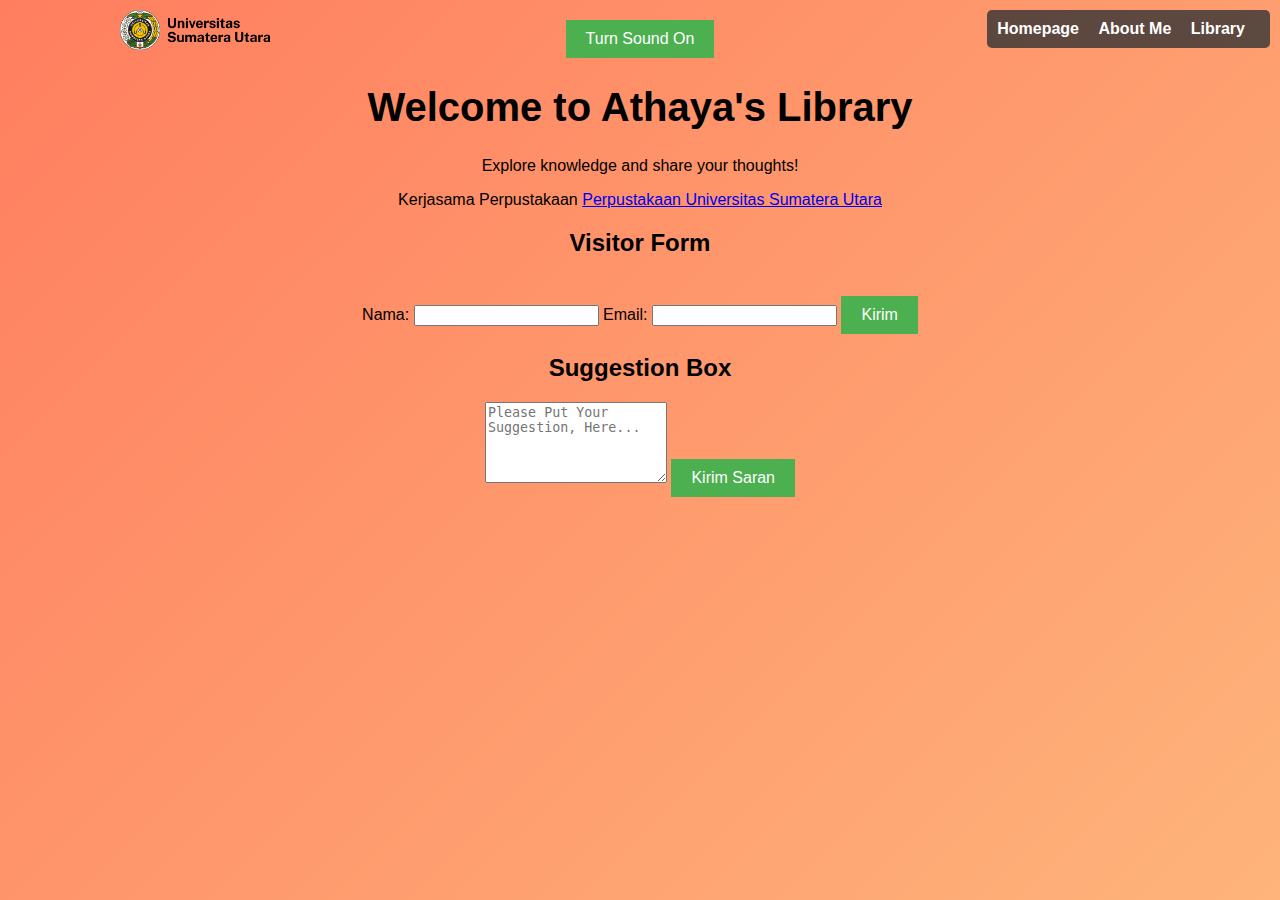
==== index.html @ 246d7be7 "menambahkan semua pembaruan" ====
<!DOCTYPE html>
<html lang="en">
<head>
    <title>Welcome To Athaya's Library</title>
    <meta charset="UTF-8">
    <meta name="viewport" content="width=device-width, initial-scale=1.0">
    <link rel="stylesheet" href="style.css">
</head>
<body>

    <!-- Menyisipkan Logo USU -->
    <div class="logo-container">
        <img src="images/usu.png" alt="Logo USU" class="logo">
    </div>

    <!-- Navbar -->
    <nav>
        <ul class="navbar">
            <li class="dropdown"><a href="#" class="nav-button">Homepage</a></li>
            <li class="dropdown"><a href="about.html" class="nav-button">About Me</a></li>
            <li class="dropdown"><a href="library.html" class="nav-button">Library</a></li>
        </ul>
    </nav>

    <!-- Tombol On/Off Suara -->
    <button id="toggle-sound">Turn Sound On</button>

    <!-- Header -->
    <header>
        <h1>Welcome to Athaya's Library</h1>
        <p>Explore knowledge and share your thoughts!</p>
    </header>

    <!-- Kerjasama -->
    <p>Kerjasama Perpustakaan <a href="https://library.usu.ac.id" target="_blank">Perpustakaan Universitas Sumatera Utara</a></p>

    <!-- Visitor Form -->
    <section id="visitor-form">
        <h2>Visitor Form</h2>
        <form action="tayataya0312@gmail.com" method="post" enctype="text/plain">
            <label for="name">Nama:</label>
            <input type="text" id="name" name="name" required>
            <label for="email">Email:</label>
            <input type="email" id="email" name="email" required>
            <button type="submit">Kirim</button>
        </form>
    </section>

    <!-- Suggestion Box -->
    <section id="suggestion-box">
        <h2>Suggestion Box</h2>
        <form action="tayataya0312@gmail.com" method="post" enctype="text/plain">
            <textarea name="suggestion" rows="5" placeholder="Please Put Your Suggestion, Here..." required></textarea>
            <button type="submit">Kirim Saran</button>
        </form>
    </section>

    <!-- JavaScript -->
    <script src="./script.js"></script>

</body>
</html>
---- style.css ----
/* Global Styles */
body {
    margin: 0;
    padding: 0;
    font-family: Arial, sans-serif;
    text-align: center; /* Center all text content */
    background: linear-gradient(135deg, #ff7e5f, #feb47b); /* Gradient background */
    min-height: 100vh; /* Ensures the body takes at least the full height of the viewport */
}

/* GIF Container */
.gif-container {
    position: absolute; /* Memposisikan elemen secara absolut */
    top: 10px; /* Jarak dari atas */
    left: 10px; /* Jarak dari kiri */
}

.gif-container img {
    width: 100px; /* Atur lebar animasi agar tidak terlalu besar */
    height: auto; /* Menjaga rasio aspek gambar agar tidak terdistorsi */
}

/* Logo Container */
.logo-container {
    position: absolute; /* Memposisikan elemen secara absolut */
    top: 10px; /* Jarak dari atas */
    left: 120px; /* Jarak dari kiri untuk menghindari tumpang tindih dengan GIF */
}

.logo {
    width: 150px; /* Atur lebar logo sesuai kebutuhan */
}

/* Navigation Bar */
nav {
    position: absolute; /* Position element absolutely */
    top: 10px; /* Distance from the top */
    right: 10px; /* Distance from the right edge */
    background-color: rgba(51, 51, 51, 0.8); /* Semi-transparent background for better visibility */
    padding: 10px; /* Add some padding around the nav */
    border-radius: 5px; /* Optional: Rounded corners */
}

nav ul {
    list-style-type: none;
    margin: 0;
    padding: 0;
}

nav ul li {
    display: inline;
    margin-right: 15px;
}

nav ul li a {
    text-decoration: none;
    color: white; /* Keep original text color */
    font-weight: bold;
}

/* Tombol On/Off Suara */
button {
    background-color: #4CAF50; /* Warna latar belakang hijau */
    color: white; /* Warna teks putih */
    border: none; /* Tanpa border */
    padding: 10px 20px; /* Padding atas/bawah dan kiri/kanan */
    text-align: center; /* Teks di tengah */
    text-decoration: none; /* Tanpa garis bawah */
    display: inline-block; /* Menampilkan tombol sebagai blok inline */
    font-size: 16px; /* Ukuran font */
    margin-top: 20px; /* Jarak dari elemen lainnya */
}

/* Efek hover pada tombol On/Off Suara */
button:hover {
    background-color: #45a049; /* Warna latar belakang saat hover */
}

/* Header */
header {
    margin-top: 20px;
}

header h1 {
    font-size: 2.5em;
}

/* Centering Content */
section#about-details {
    display: flex;
    justify-content: center; /* Center horizontally */
    align-items: center; /* Center vertically */
    margin-top: 20px; /* Add spacing above */
}

table {
    border-collapse: collapse; /* Merge table borders */
    width: 50%; /* Set table width */
}

th, td {
    border: 1px solid #ddd; /* Add cell borders */
    padding: 10px; /* Add padding for better spacing */
    text-align: left; /* Align text to the left */
}

th {
    background-color: #f2f2f2; /* Keep original header background color */
}
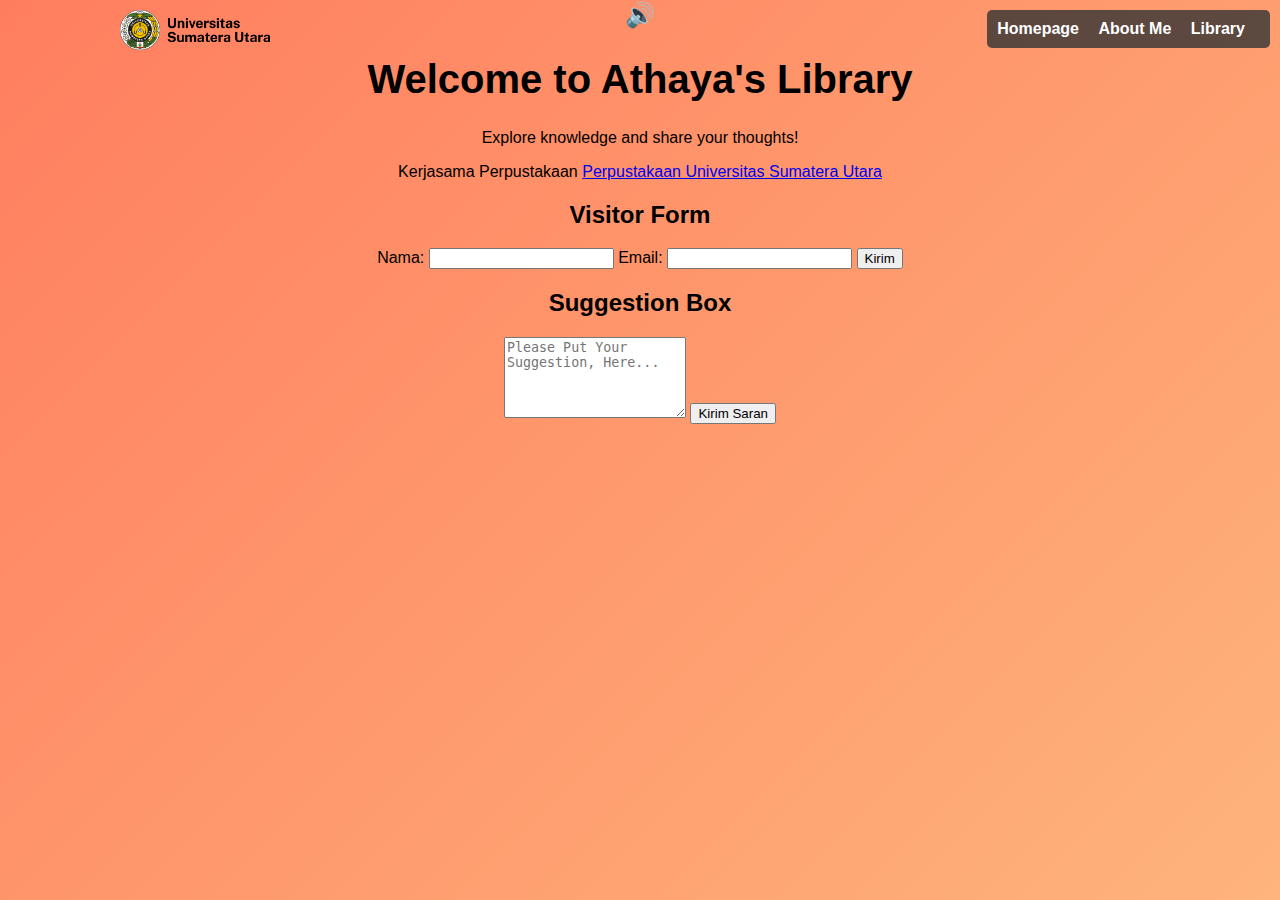
==== commit 28d471d1: "menambahkan semua pembaruan" ====
--- a/index.html
+++ b/index.html
@@ -23,7 +23,9 @@
     </nav>
 
     <!-- Tombol On/Off Suara -->
-    <button id="toggle-sound">Turn Sound On</button>
+    <button id="toggle-sound" style="font-size: 24px; background: none; border: none; cursor: pointer;">
+        🔊
+    </button>
 
     <!-- Header -->
     <header>
--- a/style.css
+++ b/style.css
@@ -58,25 +58,20 @@
     font-weight: bold;
 }
 
-/* Tombol On/Off Suara */
-button {
-    background-color: #4CAF50; /* Warna latar belakang hijau */
-    color: white; /* Warna teks putih */
+/* Tombol On/Off Suara (Ikon 🔊/🔇) */
+#toggle-sound {
+    font-size: 24px; /* Ukuran ikon suara */
+    background-color: transparent; /* Tanpa latar belakang */
     border: none; /* Tanpa border */
-    padding: 10px 20px; /* Padding atas/bawah dan kiri/kanan */
-    text-align: center; /* Teks di tengah */
-    text-decoration: none; /* Tanpa garis bawah */
-    display: inline-block; /* Menampilkan tombol sebagai blok inline */
-    font-size: 16px; /* Ukuran font */
-    margin-top: 20px; /* Jarak dari elemen lainnya */
+    cursor: pointer; /* Menampilkan kursor pointer saat hover */
 }
 
-/* Efek hover pada tombol On/Off Suara */
-button:hover {
-    background-color: #45a049; /* Warna latar belakang saat hover */
+/* Efek hover pada tombol suara (ikon) */
+#toggle-sound:hover {
+    color: #4CAF50; /* Ubah warna ikon saat hover menjadi hijau */
 }
 
-/* Header */
+/* Header Styles */
 header {
     margin-top: 20px;
 }
@@ -85,25 +80,25 @@
     font-size: 2.5em;
 }
 
-/* Centering Content */
+/* Centering Content for About Details Section */
 section#about-details {
     display: flex;
     justify-content: center; /* Center horizontally */
     align-items: center; /* Center vertically */
-    margin-top: 20px; /* Add spacing above */
+    margin-top: 20px; /* Add spacing above section content */
 }
 
 table {
-    border-collapse: collapse; /* Merge table borders */
-    width: 50%; /* Set table width */
+    border-collapse: collapse; /* Merge table borders for cleaner look */
+    width: 50%; /* Set table width to half of the container width */
 }
 
 th, td {
-    border: 1px solid #ddd; /* Add cell borders */
-    padding: 10px; /* Add padding for better spacing */
-    text-align: left; /* Align text to the left */
+    border: 1px solid #ddd; /* Add cell borders for clarity */
+    padding: 10px; /* Add padding for better spacing between content and borders */
+    text-align: left; /* Align text to the left for readability in tables */
 }
 
 th {
-    background-color: #f2f2f2; /* Keep original header background color */
+    background-color: #f2f2f2; /* Light gray background for table headers to differentiate them from rows */
 }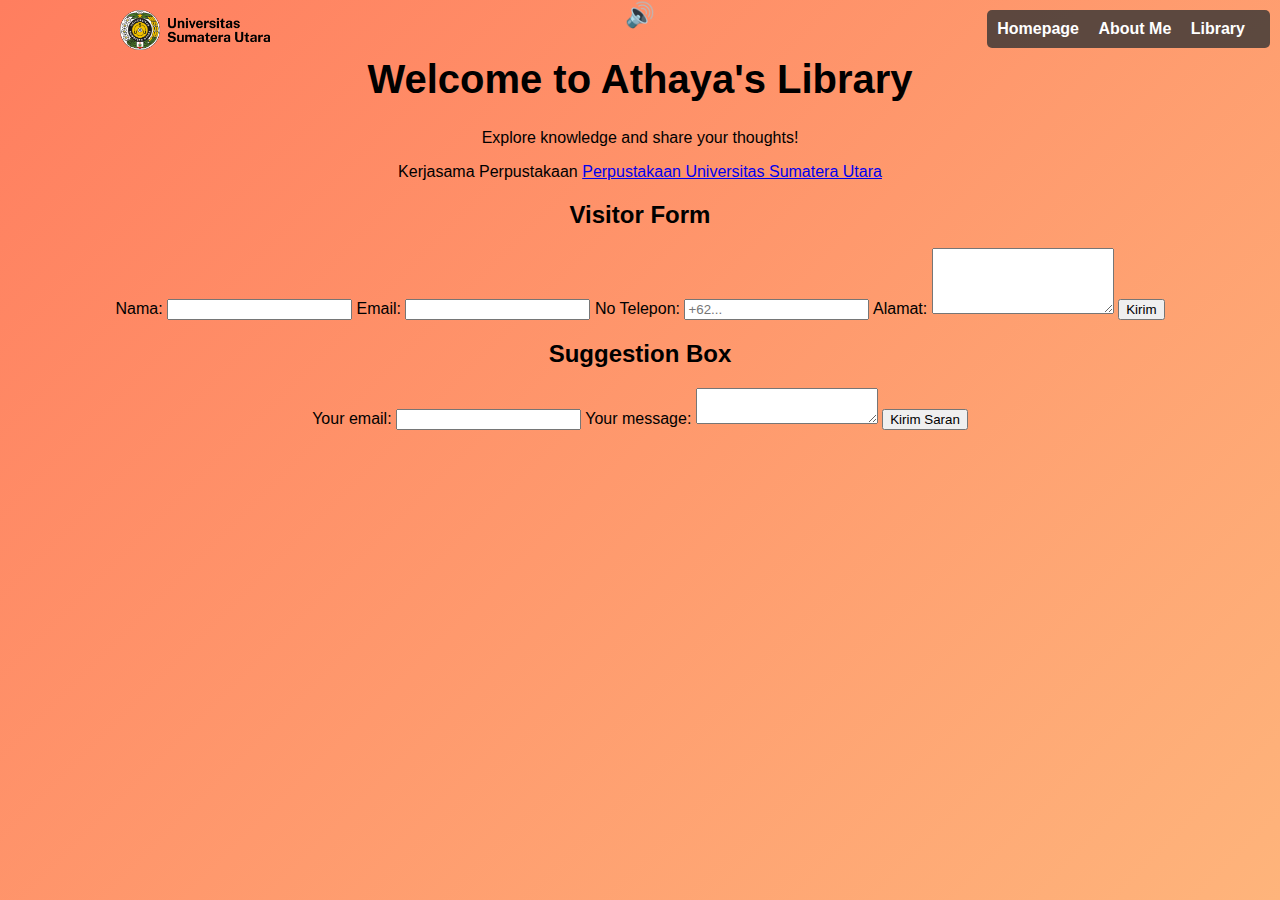
==== commit 667922ab: "menambahkan semua pembaruan" ====
--- a/index.html
+++ b/index.html
@@ -34,16 +34,25 @@
     </header>
 
     <!-- Kerjasama -->
-    <p>Kerjasama Perpustakaan <a href="https://library.usu.ac.id" target="_blank">Perpustakaan Universitas Sumatera Utara</a></p>
+    <p>Kerjasama Perpustakaan 
+      <a href="https://library.usu.ac.id" target="_blank">Perpustakaan Universitas Sumatera Utara</a></p>
 
     <!-- Visitor Form -->
     <section id="visitor-form">
         <h2>Visitor Form</h2>
-        <form action="tayataya0312@gmail.com" method="post" enctype="text/plain">
+        <form action="https://formspree.io/f/mjkykndy" method="POST">
             <label for="name">Nama:</label>
             <input type="text" id="name" name="name" required>
+
             <label for="email">Email:</label>
             <input type="email" id="email" name="email" required>
+
+            <label for="number">No Telepon:</label>
+            <input type="tel" id="number" name="number" placeholder="+62..." required>
+
+            <label for="address">Alamat:</label>
+            <textarea id="address" name="address" rows="4"></textarea>
+
             <button type="submit">Kirim</button>
         </form>
     </section>
@@ -51,8 +60,14 @@
     <!-- Suggestion Box -->
     <section id="suggestion-box">
         <h2>Suggestion Box</h2>
-        <form action="tayataya0312@gmail.com" method="post" enctype="text/plain">
-            <textarea name="suggestion" rows="5" placeholder="Please Put Your Suggestion, Here..." required></textarea>
+        <form action="https://formspree.io/f/xgvavgqq" method="POST">
+            <label for="">Your email:</label>
+            <input type="email" name="email">
+
+            <label for="">Your message:</label>
+            <textarea name="message"></textarea>
+
+            <!-- your other form fields go here -->
             <button type="submit">Kirim Saran</button>
         </form>
     </section>
--- a/style.css
+++ b/style.css
@@ -6,99 +6,392 @@
     text-align: center; /* Center all text content */
     background: linear-gradient(135deg, #ff7e5f, #feb47b); /* Gradient background */
     min-height: 100vh; /* Ensures the body takes at least the full height of the viewport */
-}
-
-/* GIF Container */
-.gif-container {
+ }
+ 
+ /* GIF Container */
+ .gif-container {
     position: absolute; /* Memposisikan elemen secara absolut */
     top: 10px; /* Jarak dari atas */
     left: 10px; /* Jarak dari kiri */
-}
-
-.gif-container img {
+ }
+ 
+ .gif-container img {
     width: 100px; /* Atur lebar animasi agar tidak terlalu besar */
     height: auto; /* Menjaga rasio aspek gambar agar tidak terdistorsi */
-}
-
-/* Logo Container */
-.logo-container {
+ }
+ 
+ /* Logo Container */
+ .logo-container {
     position: absolute; /* Memposisikan elemen secara absolut */
     top: 10px; /* Jarak dari atas */
     left: 120px; /* Jarak dari kiri untuk menghindari tumpang tindih dengan GIF */
-}
-
-.logo {
+ }
+ 
+ .logo {
     width: 150px; /* Atur lebar logo sesuai kebutuhan */
-}
-
-/* Navigation Bar */
-nav {
+ }
+ 
+ /* Navigation Bar */
+ nav {
     position: absolute; /* Position element absolutely */
     top: 10px; /* Distance from the top */
     right: 10px; /* Distance from the right edge */
     background-color: rgba(51, 51, 51, 0.8); /* Semi-transparent background for better visibility */
     padding: 10px; /* Add some padding around the nav */
     border-radius: 5px; /* Optional: Rounded corners */
-}
-
-nav ul {
+ }
+ 
+ nav ul {
     list-style-type: none;
     margin: 0;
     padding: 0;
-}
-
-nav ul li {
+ }
+ 
+ nav ul li {
     display: inline;
     margin-right: 15px;
-}
-
-nav ul li a {
+ }
+ 
+ nav ul li a {
     text-decoration: none;
     color: white; /* Keep original text color */
     font-weight: bold;
-}
-
-/* Tombol On/Off Suara (Ikon 🔊/🔇) */
-#toggle-sound {
+ }
+ 
+ /* Tombol On/Off Suara (Ikon 🔊/🔇) */
+ #toggle-sound {
     font-size: 24px; /* Ukuran ikon suara */
     background-color: transparent; /* Tanpa latar belakang */
     border: none; /* Tanpa border */
     cursor: pointer; /* Menampilkan kursor pointer saat hover */
-}
-
-/* Efek hover pada tombol suara (ikon) */
-#toggle-sound:hover {
+ }
+ 
+ /* Efek hover pada tombol suara (ikon) */
+ #toggle-sound:hover {
     color: #4CAF50; /* Ubah warna ikon saat hover menjadi hijau */
-}
-
-/* Header Styles */
-header {
+ }
+ 
+ /* Header Styles */
+ header {
     margin-top: 20px;
-}
-
-header h1 {
+ }
+ 
+ header h1 {
     font-size: 2.5em;
-}
-
-/* Centering Content for About Details Section */
-section#about-details {
+ }
+ 
+ /* Centering Content for About Details Section */
+ section#about-details {
     display: flex;
     justify-content: center; /* Center horizontally */
     align-items: center; /* Center vertically */
     margin-top: 20px; /* Add spacing above section content */
-}
-
-table {
+ }
+ 
+ table {
     border-collapse: collapse; /* Merge table borders for cleaner look */
     width: 50%; /* Set table width to half of the container width */
-}
-
-th, td {
+ }
+ 
+ th, td {
     border: 1px solid #ddd; /* Add cell borders for clarity */
     padding: 10px; /* Add padding for better spacing between content and borders */
-    text-align: left; /* Align text to the left for readability in tables */
-}
-
-th {
+ }
+ 
+ th {
     background-color: #f2f2f2; /* Light gray background for table headers to differentiate them from rows */
-}+ }
+ 
+ /* Gaya untuk item buku di library */
+ .book-item {
+    text-align: center;
+    margin: 20px auto;
+    max-width: 300px;
+    border: 1px solid #ddd;
+    border-radius: 10px;
+    padding: 15px;
+    background-color: #fff;
+ }
+ 
+ /* Gaya untuk gambar sampul buku */
+ .book-cover {
+    width: 100%;
+    height: auto;
+ }
+ 
+ /* Gaya untuk judul buku di library item */
+ .book-item h2 {
+    font-size: 20px;
+ }
+ 
+ /* Gaya untuk tombol baca di library item */
+ .read-button {
+  display:inline-block;
+  margin-top:.5em;
+  padding:.5em .75em;
+  background-color:#4CAF50;
+  color:white;}/* Global Styles */
+  body {
+     margin: 0;
+     padding: 0;
+     font-family: Arial, sans-serif;
+     text-align: center; /* Center all text content */
+     background: linear-gradient(135deg, #ff7e5f, #feb47b); /* Gradient background */
+     min-height: 100vh; /* Ensures the body takes at least the full height of the viewport */
+  }
+  
+  /* GIF Container */
+  .gif-container {
+     position: absolute; /* Memposisikan elemen secara absolut */
+     top: 10px; /* Jarak dari atas */
+     left: 10px; /* Jarak dari kiri */
+  }
+  
+  .gif-container img {
+     width: 100px; /* Atur lebar animasi agar tidak terlalu besar */
+     height: auto; /* Menjaga rasio aspek gambar agar tidak terdistorsi */
+  }
+  
+  /* Logo Container */
+  .logo-container {
+     position: absolute; /* Memposisikan elemen secara absolut */
+     top: 10px; /* Jarak dari atas */
+     left: 120px; /* Jarak dari kiri untuk menghindari tumpang tindih dengan GIF */
+  }
+  
+  .logo {
+     width: 150px; /* Atur lebar logo sesuai kebutuhan */
+  }
+  
+  /* Navigation Bar */
+  nav {
+     position: absolute; /* Position element absolutely */
+     top: 10px; /* Distance from the top */
+     right: 10px; /* Distance from the right edge */
+     background-color: rgba(51, 51, 51, 0.8); /* Semi-transparent background for better visibility */
+     padding: 10px; /* Add some padding around the nav */
+     border-radius: 5px; /* Optional: Rounded corners */
+  }
+  
+  nav ul {
+     list-style-type: none;
+     margin: 0;
+     padding: 0;
+  }
+  
+  nav ul li {
+     display: inline;
+     margin-right: 15px;
+  }
+  
+  nav ul li a {
+     text-decoration: none;
+     color: white; /* Keep original text color */
+     font-weight: bold;
+  }
+  
+  /* Tombol On/Off Suara (Ikon 🔊/🔇) */
+  #toggle-sound {
+     font-size: 24px; /* Ukuran ikon suara */
+     background-color: transparent; /* Tanpa latar belakang */
+     border: none; /* Tanpa border */
+     cursor: pointer; /* Menampilkan kursor pointer saat hover */
+  }
+  
+  /* Efek hover pada tombol suara (ikon) */
+  #toggle-sound:hover {
+     color: #4CAF50; /* Ubah warna ikon saat hover menjadi hijau */
+  }
+  
+  /* Header Styles */
+  header {
+     margin-top: 20px;
+  }
+  
+  header h1 {
+     font-size: 2.5em;
+  }
+  
+  /* Centering Content for About Details Section */
+  section#about-details {
+     display: flex;
+     justify-content: center; /* Center horizontally */
+     align-items: center; /* Center vertically */
+     margin-top: 20px; /* Add spacing above section content */
+  }
+  
+  table {
+     border-collapse: collapse; /* Merge table borders for cleaner look */
+     width: 50%; /* Set table width to half of the container width */
+  }
+  
+  th, td {
+     border: 1px solid #ddd; /* Add cell borders for clarity */
+     padding: 10px; /* Add padding for better spacing between content and borders */
+  }
+  
+  th {
+     background-color: #f2f2f2; /* Light gray background for table headers to differentiate them from rows */
+  }
+  
+  /* Gaya untuk item buku di library */
+  .book-item {
+     text-align: center;
+     margin: 20px auto;
+     max-width: 300px;
+     border: 1px solid #ddd;
+     border-radius: 10px;
+     padding: 15px;
+     background-color: #fff;
+  }
+  
+  /* Gaya untuk gambar sampul buku */
+  .book-cover {
+     width: 100%;
+     height: auto;
+  }
+  
+  /* Gaya untuk judul buku di library item */
+  .book-item h2 {
+     font-size: 20px;
+  }
+  
+  /* Gaya untuk tombol baca di library item */
+  .read-button {
+   display:inline-block;
+   margin-top:.5em;
+   padding:.5em .75em;
+   background-color:#4CAF50;
+   color:white;}/* Global Styles */
+   body {
+      margin: 0;
+      padding: 0;
+      font-family: Arial, sans-serif;
+      text-align: center; /* Center all text content */
+      background: linear-gradient(135deg, #ff7e5f, #feb47b); /* Gradient background */
+      min-height: 100vh; /* Ensures the body takes at least the full height of the viewport */
+   }
+   
+   /* GIF Container */
+   .gif-container {
+      position: absolute; /* Memposisikan elemen secara absolut */
+      top: 10px; /* Jarak dari atas */
+      left: 10px; /* Jarak dari kiri */
+   }
+   
+   .gif-container img {
+      width: 100px; /* Atur lebar animasi agar tidak terlalu besar */
+      height: auto; /* Menjaga rasio aspek gambar agar tidak terdistorsi */
+   }
+   
+   /* Logo Container */
+   .logo-container {
+      position: absolute; /* Memposisikan elemen secara absolut */
+      top: 10px; /* Jarak dari atas */
+      left: 120px; /* Jarak dari kiri untuk menghindari tumpang tindih dengan GIF */
+   }
+   
+   .logo {
+      width: 150px; /* Atur lebar logo sesuai kebutuhan */
+   }
+   
+   /* Navigation Bar */
+   nav {
+      position: absolute; /* Position element absolutely */
+      top: 10px; /* Distance from the top */
+      right: 10px; /* Distance from the right edge */
+      background-color: rgba(51, 51, 51, 0.8); /* Semi-transparent background for better visibility */
+      padding: 10px; /* Add some padding around the nav */
+      border-radius: 5px; /* Optional: Rounded corners */
+   }
+   
+   nav ul {
+      list-style-type: none;
+      margin: 0;
+      padding: 0;
+   }
+   
+   nav ul li {
+      display: inline;
+      margin-right: 15px;
+   }
+   
+   nav ul li a {
+      text-decoration: none;
+      color: white; /* Keep original text color */
+      font-weight: bold;
+   }
+   
+   /* Tombol On/Off Suara (Ikon 🔊/🔇) */
+   #toggle-sound {
+      font-size: 24px; /* Ukuran ikon suara */
+      background-color: transparent; /* Tanpa latar belakang */
+      border: none; /* Tanpa border */
+      cursor: pointer; /* Menampilkan kursor pointer saat hover */
+   }
+   
+   /* Efek hover pada tombol suara (ikon) */
+   #toggle-sound:hover {
+      color: #4CAF50; /* Ubah warna ikon saat hover menjadi hijau */
+   }
+   
+   /* Header Styles */
+   header {
+      margin-top: 20px;
+   }
+   
+   header h1 {
+      font-size: 2.5em;
+   }
+   
+   /* Centering Content for About Details Section */
+   section#about-details {
+      display: flex;
+      justify-content: center; /* Center horizontally */
+      align-items: center; /* Center vertically */
+      margin-top: 20px; /* Add spacing above section content */
+   }
+   
+   table {
+      border-collapse: collapse; /* Merge table borders for cleaner look */
+      width: 50%; /* Set table width to half of the container width */
+   }
+   
+   th, td {
+      border: 1px solid #ddd; /* Add cell borders for clarity */
+      padding: 10px; /* Add padding for better spacing between content and borders */
+   }
+   
+   th {
+      background-color: #f2f2f2; /* Light gray background for table headers to differentiate them from rows */
+   }
+   
+   /* Gaya untuk item buku di library */
+   .book-item {
+      text-align: center;
+      margin: 20px auto;
+      max-width: 300px;
+      border: 1px solid #ddd;
+      border-radius: 10px;
+      padding: 15px;
+      background-color: #fff;
+   }
+   
+   /* Gaya untuk gambar sampul buku */
+   .book-cover {
+      width: 100%;
+      height: auto;
+   }
+   
+   /* Gaya untuk judul buku di library item */
+   .book-item h2 {
+      font-size: 20px;
+   }
+   
+   /* Gaya untuk tombol baca di library item */
+   .read-button {
+    display:inline-block;
+    margin-top:.5em;
+    padding:.5em .75em;
+    background-color:#4CAF50;
+    color:white;}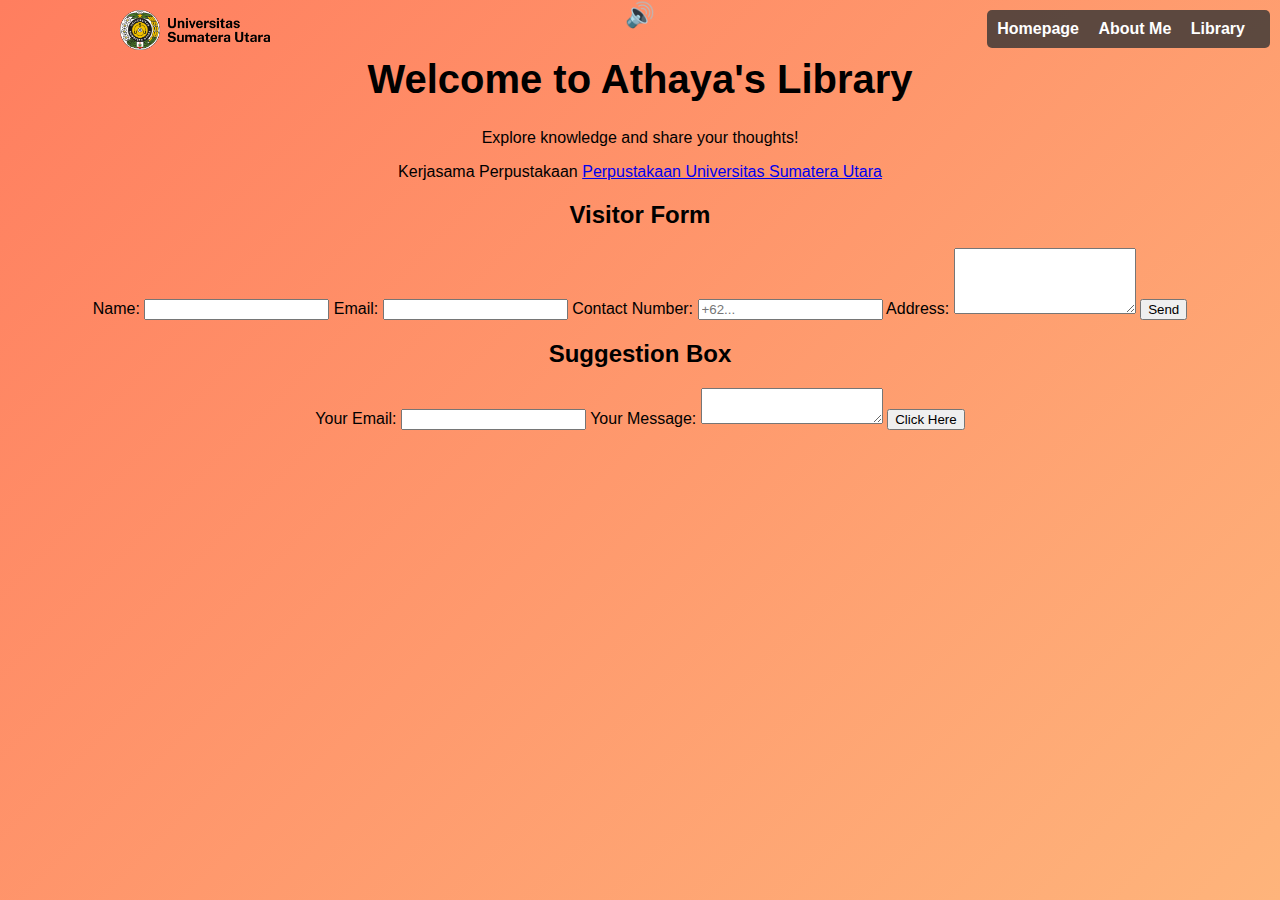
==== commit 0f2cc2ea: "menambahkan perubahan" ====
--- a/index.html
+++ b/index.html
@@ -41,19 +41,19 @@
     <section id="visitor-form">
         <h2>Visitor Form</h2>
         <form action="https://formspree.io/f/mjkykndy" method="POST">
-            <label for="name">Nama:</label>
+            <label for="name">Name:</label>
             <input type="text" id="name" name="name" required>
 
             <label for="email">Email:</label>
             <input type="email" id="email" name="email" required>
 
-            <label for="number">No Telepon:</label>
+            <label for="number">Contact Number:</label>
             <input type="tel" id="number" name="number" placeholder="+62..." required>
 
-            <label for="address">Alamat:</label>
+            <label for="address">Address:</label>
             <textarea id="address" name="address" rows="4"></textarea>
 
-            <button type="submit">Kirim</button>
+            <button type="submit">Send</button>
         </form>
     </section>
 
@@ -61,14 +61,14 @@
     <section id="suggestion-box">
         <h2>Suggestion Box</h2>
         <form action="https://formspree.io/f/xgvavgqq" method="POST">
-            <label for="">Your email:</label>
+            <label for="">Your Email:</label>
             <input type="email" name="email">
 
-            <label for="">Your message:</label>
+            <label for="">Your Message:</label>
             <textarea name="message"></textarea>
 
             <!-- your other form fields go here -->
-            <button type="submit">Kirim Saran</button>
+            <button type="submit">Click Here</button>
         </form>
     </section>
 
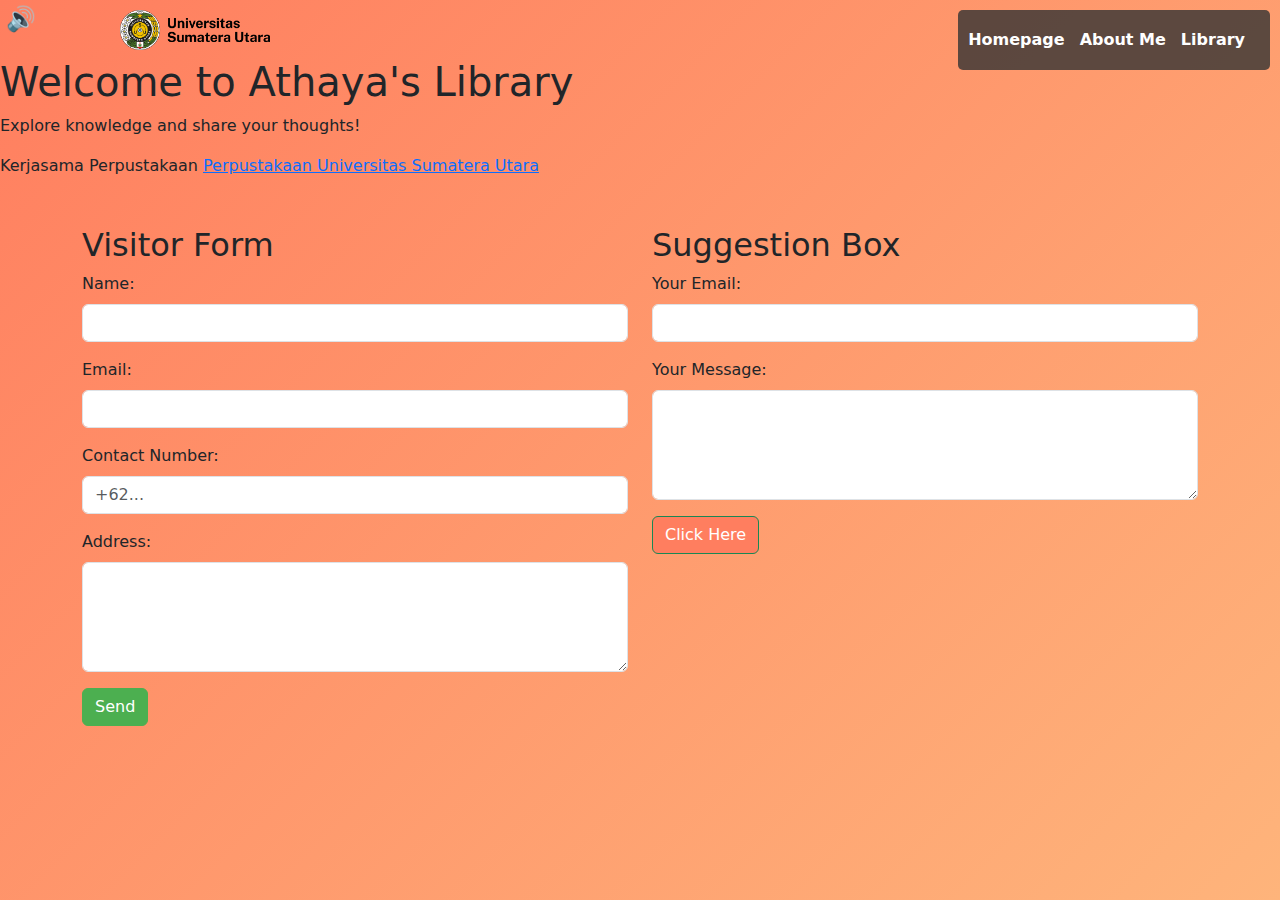
==== commit 16efadd7: "menambahkan pembaruan" ====
--- a/index.html
+++ b/index.html
@@ -5,6 +5,7 @@
     <meta charset="UTF-8">
     <meta name="viewport" content="width=device-width, initial-scale=1.0">
     <link rel="stylesheet" href="style.css">
+    <link href="https://cdn.jsdelivr.net/npm/bootstrap@5.3.0/dist/css/bootstrap.min.css" rel="stylesheet">
 </head>
 <body>
 
@@ -37,40 +38,51 @@
     <p>Kerjasama Perpustakaan 
       <a href="https://library.usu.ac.id" target="_blank">Perpustakaan Universitas Sumatera Utara</a></p>
 
-    <!-- Visitor Form -->
-    <section id="visitor-form">
-        <h2>Visitor Form</h2>
-        <form action="https://formspree.io/f/mjkykndy" method="POST">
-            <label for="name">Name:</label>
-            <input type="text" id="name" name="name" required>
+    <!-- Visitor Form and Suggestion Box -->
+    <div class="container mt-5">
+        <div class="row">
+            <!-- Visitor Form -->
+            <div class="col-md-6">
+                <h2>Visitor Form</h2>
+                <form action="https://formspree.io/f/mjkykndy" method="POST">
+                    <div class="mb-3">
+                        <label for="name" class="form-label">Name:</label>
+                        <input type="text" id="name" name="name" class="form-control" required>
+                    </div>
+                    <div class="mb-3">
+                        <label for="email" class="form-label">Email:</label>
+                        <input type="email" id="email" name="email" class="form-control" required>
+                    </div>
+                    <div class="mb-3">
+                        <label for="number" class="form-label">Contact Number:</label>
+                        <input type="tel" id="number" name="number" placeholder="+62..." class="form-control" required>
+                    </div>
+                    <div class="mb-3">
+                        <label for="address" class="form-label">Address:</label>
+                        <textarea id="address" name="address" rows="4" class="form-control"></textarea>
+                    </div>
+                    <button type="submit" class="btn btn-primary">Send</button>
+                </form>
+            </div>
 
-            <label for="email">Email:</label>
-            <input type="email" id="email" name="email" required>
-
-            <label for="number">Contact Number:</label>
-            <input type="tel" id="number" name="number" placeholder="+62..." required>
-
-            <label for="address">Address:</label>
-            <textarea id="address" name="address" rows="4"></textarea>
-
-            <button type="submit">Send</button>
-        </form>
-    </section>
-
-    <!-- Suggestion Box -->
-    <section id="suggestion-box">
-        <h2>Suggestion Box</h2>
-        <form action="https://formspree.io/f/xgvavgqq" method="POST">
-            <label for="">Your Email:</label>
-            <input type="email" name="email">
-
-            <label for="">Your Message:</label>
-            <textarea name="message"></textarea>
-
-            <!-- your other form fields go here -->
-            <button type="submit">Click Here</button>
-        </form>
-    </section>
+            <!-- Suggestion Box -->
+            <div class="col-md-6">
+                <h2>Suggestion Box</h2>
+                <form action="https://formspree.io/f/xgvavgqq" method="POST">
+                    <div class="mb-3">
+                        <label for="" class="form-label">Your Email:</label>
+                        <input type="email" name="email" class="form-control">
+                    </div>
+                    <div class="mb-3">
+                        <label for="" class="form-label">Your Message:</label>
+                        <textarea name="message" rows="4" class="form-control"></textarea>
+                    </div>
+                    <!-- your other form fields go here -->
+                    <button type="submit" class="btn btn-success">Click Here</button>
+                </form>
+            </div>
+        </div>
+    </div>
 
     <!-- JavaScript -->
     <script src="./script.js"></script>
--- a/style.css
+++ b/style.css
@@ -1,397 +1,139 @@
 /* Global Styles */
 body {
-    margin: 0;
-    padding: 0;
-    font-family: Arial, sans-serif;
-    text-align: center; /* Center all text content */
-    background: linear-gradient(135deg, #ff7e5f, #feb47b); /* Gradient background */
-    min-height: 100vh; /* Ensures the body takes at least the full height of the viewport */
- }
- 
- /* GIF Container */
- .gif-container {
-    position: absolute; /* Memposisikan elemen secara absolut */
-    top: 10px; /* Jarak dari atas */
-    left: 10px; /* Jarak dari kiri */
- }
- 
- .gif-container img {
-    width: 100px; /* Atur lebar animasi agar tidak terlalu besar */
-    height: auto; /* Menjaga rasio aspek gambar agar tidak terdistorsi */
- }
- 
- /* Logo Container */
- .logo-container {
-    position: absolute; /* Memposisikan elemen secara absolut */
-    top: 10px; /* Jarak dari atas */
-    left: 120px; /* Jarak dari kiri untuk menghindari tumpang tindih dengan GIF */
- }
- 
- .logo {
-    width: 150px; /* Atur lebar logo sesuai kebutuhan */
- }
- 
- /* Navigation Bar */
- nav {
-    position: absolute; /* Position element absolutely */
-    top: 10px; /* Distance from the top */
-    right: 10px; /* Distance from the right edge */
-    background-color: rgba(51, 51, 51, 0.8); /* Semi-transparent background for better visibility */
-    padding: 10px; /* Add some padding around the nav */
-    border-radius: 5px; /* Optional: Rounded corners */
- }
- 
- nav ul {
-    list-style-type: none;
-    margin: 0;
-    padding: 0;
- }
- 
- nav ul li {
-    display: inline;
-    margin-right: 15px;
- }
- 
- nav ul li a {
-    text-decoration: none;
-    color: white; /* Keep original text color */
-    font-weight: bold;
- }
- 
- /* Tombol On/Off Suara (Ikon 🔊/🔇) */
- #toggle-sound {
-    font-size: 24px; /* Ukuran ikon suara */
-    background-color: transparent; /* Tanpa latar belakang */
-    border: none; /* Tanpa border */
-    cursor: pointer; /* Menampilkan kursor pointer saat hover */
- }
- 
- /* Efek hover pada tombol suara (ikon) */
- #toggle-sound:hover {
-    color: #4CAF50; /* Ubah warna ikon saat hover menjadi hijau */
- }
- 
- /* Header Styles */
- header {
-    margin-top: 20px;
- }
- 
- header h1 {
-    font-size: 2.5em;
- }
- 
- /* Centering Content for About Details Section */
- section#about-details {
-    display: flex;
-    justify-content: center; /* Center horizontally */
-    align-items: center; /* Center vertically */
-    margin-top: 20px; /* Add spacing above section content */
- }
- 
- table {
-    border-collapse: collapse; /* Merge table borders for cleaner look */
-    width: 50%; /* Set table width to half of the container width */
- }
- 
- th, td {
-    border: 1px solid #ddd; /* Add cell borders for clarity */
-    padding: 10px; /* Add padding for better spacing between content and borders */
- }
- 
- th {
-    background-color: #f2f2f2; /* Light gray background for table headers to differentiate them from rows */
- }
- 
- /* Gaya untuk item buku di library */
- .book-item {
-    text-align: center;
-    margin: 20px auto;
-    max-width: 300px;
-    border: 1px solid #ddd;
-    border-radius: 10px;
-    padding: 15px;
-    background-color: #fff;
- }
- 
- /* Gaya untuk gambar sampul buku */
- .book-cover {
-    width: 100%;
-    height: auto;
- }
- 
- /* Gaya untuk judul buku di library item */
- .book-item h2 {
-    font-size: 20px;
- }
- 
- /* Gaya untuk tombol baca di library item */
- .read-button {
+   margin: 0;
+   padding: 0;
+   font-family: Arial, sans-serif;
+   text-align: center; /* Center all text content */
+   background: linear-gradient(135deg, #ff7e5f, #feb47b); /* Gradient background */
+   min-height: 100vh; /* Ensures the body takes at least the full height of the viewport */
+}
+
+/* Logo Container */
+.logo-container {
+   position: absolute; /* Memposisikan elemen secara absolut */
+   top: 10px; /* Jarak dari atas */
+   left: 120px; /* Jarak dari kiri untuk menghindari tumpang tindih dengan GIF */
+}
+
+.logo {
+   width: 150px; /* Atur lebar logo sesuai kebutuhan */
+}
+
+/* Navigation Bar */
+nav {
+   position: absolute; /* Position element absolutely */
+   top: 10px; /* Distance from the top */
+   right: 10px; /* Distance from the right edge */
+   background-color: rgba(51, 51, 51, 0.8); /* Semi-transparent background for better visibility */
+   padding: 10px; /* Add some padding around the nav */
+   border-radius: 5px; /* Optional: Rounded corners */
+}
+
+nav ul {
+   list-style-type: none;
+   margin: 0;
+   padding: 0;
+}
+
+nav ul li {
+   display: inline;
+   margin-right: 15px;
+}
+
+nav ul li a {
+   text-decoration: none;
+   color: white; /* Keep original text color */
+   font-weight: bold;
+}
+
+/* Tombol On/Off Suara (Ikon 🔊/🔇) */
+#toggle-sound {
+   font-size: 24px; /* Ukuran ikon suara */
+   background-color: transparent; /* Tanpa latar belakang */
+   border: none; /* Tanpa border */
+   cursor: pointer; /* Menampilkan kursor pointer saat hover */
+}
+
+/* Efek hover pada tombol suara (ikon) */
+#toggle-sound:hover {
+   color: #4CAF50; /* Ubah warna ikon saat hover menjadi hijau */
+}
+
+/* Header Styles */
+header {
+   margin-top: 20px;
+}
+
+header h1 {
+   font-size: 2.5em;
+}
+
+/* Visitor Form and Suggestion Box Styling */
+.container {
+   margin-top: 30px; /* Memberi jarak antara header dan form */
+}
+
+form h2 {
+   margin-bottom: 20px; /* Memberi jarak antara judul dan form */
+}
+
+/* Gaya untuk tombol di form Visitor dan Suggestion Box */
+button.btn-primary {
+   background-color: #4CAF50; /* Hijau sesuai tema */
+   border-color: #4CAF50; /* Warna border tombol hijau */
+}
+
+button.btn-primary:hover {
+   background-color: #45a049; /* Hijau lebih gelap saat hover */
+}
+
+button.btn-success {
+   background-color: #ff7e5f; /* Warna tombol sesuai gradien tema */
+}
+
+button.btn-success:hover {
+   background-color: #feb47b; /* Warna tombol lebih terang saat hover */
+}
+
+/* GIF Container (jika ada)*/
+.gif-container {
+   position: absolute; /* Memposisikan elemen secara absolut */
+   top: 10px; /* Jarak dari atas */
+   left: 10px; /* Jarak dari kiri */
+}
+
+.gif-container img {
+   width: 100px; /* Atur lebar animasi agar tidak terlalu besar */
+   height: auto; /* Menjaga rasio aspek gambar agar tidak terdistorsi */
+}
+
+/* Gaya untuk item buku di library (jika ada)*/
+.book-item {
+  text-align: center;
+  margin: 20px auto;
+  max-width: 300px;
+  border: 1px solid #ddd;
+  border-radius: 10px;
+  padding: 15px;
+  background-color: #fff;
+}
+
+/* Gaya untuk gambar sampul buku (jika ada)*/
+.book-cover {
+  width: 100%;
+  height: auto;
+}
+
+/* Gaya untuk judul buku di library item (jika ada)*/
+.book-item h2 {
+  font-size: 20px;
+}
+
+/* Gaya untuk tombol baca di library item (jika ada)*/
+.read-button {
   display:inline-block;
   margin-top:.5em;
   padding:.5em .75em;
   background-color:#4CAF50;
-  color:white;}/* Global Styles */
-  body {
-     margin: 0;
-     padding: 0;
-     font-family: Arial, sans-serif;
-     text-align: center; /* Center all text content */
-     background: linear-gradient(135deg, #ff7e5f, #feb47b); /* Gradient background */
-     min-height: 100vh; /* Ensures the body takes at least the full height of the viewport */
-  }
-  
-  /* GIF Container */
-  .gif-container {
-     position: absolute; /* Memposisikan elemen secara absolut */
-     top: 10px; /* Jarak dari atas */
-     left: 10px; /* Jarak dari kiri */
-  }
-  
-  .gif-container img {
-     width: 100px; /* Atur lebar animasi agar tidak terlalu besar */
-     height: auto; /* Menjaga rasio aspek gambar agar tidak terdistorsi */
-  }
-  
-  /* Logo Container */
-  .logo-container {
-     position: absolute; /* Memposisikan elemen secara absolut */
-     top: 10px; /* Jarak dari atas */
-     left: 120px; /* Jarak dari kiri untuk menghindari tumpang tindih dengan GIF */
-  }
-  
-  .logo {
-     width: 150px; /* Atur lebar logo sesuai kebutuhan */
-  }
-  
-  /* Navigation Bar */
-  nav {
-     position: absolute; /* Position element absolutely */
-     top: 10px; /* Distance from the top */
-     right: 10px; /* Distance from the right edge */
-     background-color: rgba(51, 51, 51, 0.8); /* Semi-transparent background for better visibility */
-     padding: 10px; /* Add some padding around the nav */
-     border-radius: 5px; /* Optional: Rounded corners */
-  }
-  
-  nav ul {
-     list-style-type: none;
-     margin: 0;
-     padding: 0;
-  }
-  
-  nav ul li {
-     display: inline;
-     margin-right: 15px;
-  }
-  
-  nav ul li a {
-     text-decoration: none;
-     color: white; /* Keep original text color */
-     font-weight: bold;
-  }
-  
-  /* Tombol On/Off Suara (Ikon 🔊/🔇) */
-  #toggle-sound {
-     font-size: 24px; /* Ukuran ikon suara */
-     background-color: transparent; /* Tanpa latar belakang */
-     border: none; /* Tanpa border */
-     cursor: pointer; /* Menampilkan kursor pointer saat hover */
-  }
-  
-  /* Efek hover pada tombol suara (ikon) */
-  #toggle-sound:hover {
-     color: #4CAF50; /* Ubah warna ikon saat hover menjadi hijau */
-  }
-  
-  /* Header Styles */
-  header {
-     margin-top: 20px;
-  }
-  
-  header h1 {
-     font-size: 2.5em;
-  }
-  
-  /* Centering Content for About Details Section */
-  section#about-details {
-     display: flex;
-     justify-content: center; /* Center horizontally */
-     align-items: center; /* Center vertically */
-     margin-top: 20px; /* Add spacing above section content */
-  }
-  
-  table {
-     border-collapse: collapse; /* Merge table borders for cleaner look */
-     width: 50%; /* Set table width to half of the container width */
-  }
-  
-  th, td {
-     border: 1px solid #ddd; /* Add cell borders for clarity */
-     padding: 10px; /* Add padding for better spacing between content and borders */
-  }
-  
-  th {
-     background-color: #f2f2f2; /* Light gray background for table headers to differentiate them from rows */
-  }
-  
-  /* Gaya untuk item buku di library */
-  .book-item {
-     text-align: center;
-     margin: 20px auto;
-     max-width: 300px;
-     border: 1px solid #ddd;
-     border-radius: 10px;
-     padding: 15px;
-     background-color: #fff;
-  }
-  
-  /* Gaya untuk gambar sampul buku */
-  .book-cover {
-     width: 100%;
-     height: auto;
-  }
-  
-  /* Gaya untuk judul buku di library item */
-  .book-item h2 {
-     font-size: 20px;
-  }
-  
-  /* Gaya untuk tombol baca di library item */
-  .read-button {
-   display:inline-block;
-   margin-top:.5em;
-   padding:.5em .75em;
-   background-color:#4CAF50;
-   color:white;}/* Global Styles */
-   body {
-      margin: 0;
-      padding: 0;
-      font-family: Arial, sans-serif;
-      text-align: center; /* Center all text content */
-      background: linear-gradient(135deg, #ff7e5f, #feb47b); /* Gradient background */
-      min-height: 100vh; /* Ensures the body takes at least the full height of the viewport */
-   }
-   
-   /* GIF Container */
-   .gif-container {
-      position: absolute; /* Memposisikan elemen secara absolut */
-      top: 10px; /* Jarak dari atas */
-      left: 10px; /* Jarak dari kiri */
-   }
-   
-   .gif-container img {
-      width: 100px; /* Atur lebar animasi agar tidak terlalu besar */
-      height: auto; /* Menjaga rasio aspek gambar agar tidak terdistorsi */
-   }
-   
-   /* Logo Container */
-   .logo-container {
-      position: absolute; /* Memposisikan elemen secara absolut */
-      top: 10px; /* Jarak dari atas */
-      left: 120px; /* Jarak dari kiri untuk menghindari tumpang tindih dengan GIF */
-   }
-   
-   .logo {
-      width: 150px; /* Atur lebar logo sesuai kebutuhan */
-   }
-   
-   /* Navigation Bar */
-   nav {
-      position: absolute; /* Position element absolutely */
-      top: 10px; /* Distance from the top */
-      right: 10px; /* Distance from the right edge */
-      background-color: rgba(51, 51, 51, 0.8); /* Semi-transparent background for better visibility */
-      padding: 10px; /* Add some padding around the nav */
-      border-radius: 5px; /* Optional: Rounded corners */
-   }
-   
-   nav ul {
-      list-style-type: none;
-      margin: 0;
-      padding: 0;
-   }
-   
-   nav ul li {
-      display: inline;
-      margin-right: 15px;
-   }
-   
-   nav ul li a {
-      text-decoration: none;
-      color: white; /* Keep original text color */
-      font-weight: bold;
-   }
-   
-   /* Tombol On/Off Suara (Ikon 🔊/🔇) */
-   #toggle-sound {
-      font-size: 24px; /* Ukuran ikon suara */
-      background-color: transparent; /* Tanpa latar belakang */
-      border: none; /* Tanpa border */
-      cursor: pointer; /* Menampilkan kursor pointer saat hover */
-   }
-   
-   /* Efek hover pada tombol suara (ikon) */
-   #toggle-sound:hover {
-      color: #4CAF50; /* Ubah warna ikon saat hover menjadi hijau */
-   }
-   
-   /* Header Styles */
-   header {
-      margin-top: 20px;
-   }
-   
-   header h1 {
-      font-size: 2.5em;
-   }
-   
-   /* Centering Content for About Details Section */
-   section#about-details {
-      display: flex;
-      justify-content: center; /* Center horizontally */
-      align-items: center; /* Center vertically */
-      margin-top: 20px; /* Add spacing above section content */
-   }
-   
-   table {
-      border-collapse: collapse; /* Merge table borders for cleaner look */
-      width: 50%; /* Set table width to half of the container width */
-   }
-   
-   th, td {
-      border: 1px solid #ddd; /* Add cell borders for clarity */
-      padding: 10px; /* Add padding for better spacing between content and borders */
-   }
-   
-   th {
-      background-color: #f2f2f2; /* Light gray background for table headers to differentiate them from rows */
-   }
-   
-   /* Gaya untuk item buku di library */
-   .book-item {
-      text-align: center;
-      margin: 20px auto;
-      max-width: 300px;
-      border: 1px solid #ddd;
-      border-radius: 10px;
-      padding: 15px;
-      background-color: #fff;
-   }
-   
-   /* Gaya untuk gambar sampul buku */
-   .book-cover {
-      width: 100%;
-      height: auto;
-   }
-   
-   /* Gaya untuk judul buku di library item */
-   .book-item h2 {
-      font-size: 20px;
-   }
-   
-   /* Gaya untuk tombol baca di library item */
-   .read-button {
-    display:inline-block;
-    margin-top:.5em;
-    padding:.5em .75em;
-    background-color:#4CAF50;
-    color:white;}+  color:white;
+}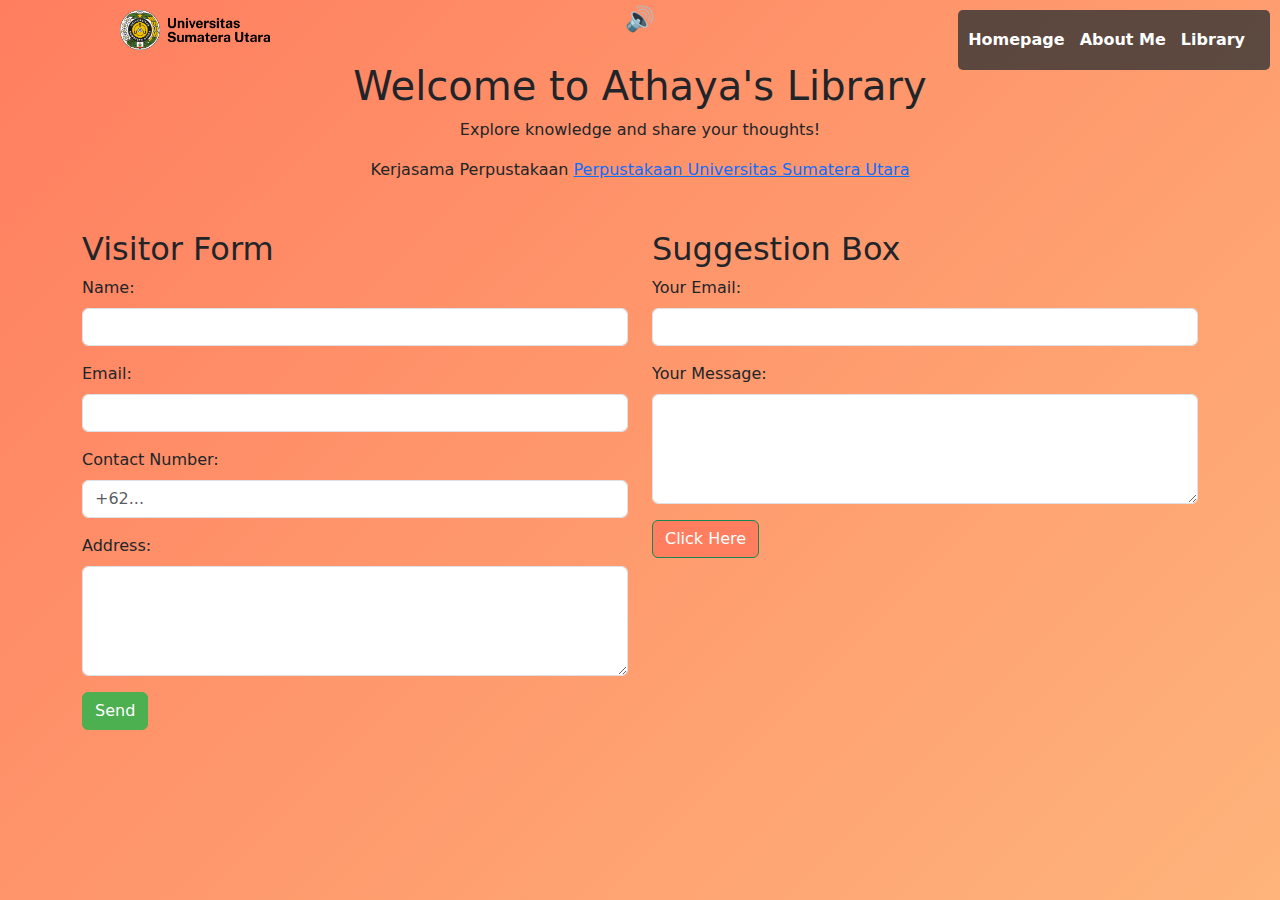
==== commit e49802c0: "menambahkan pembaruan" ====
--- a/index.html
+++ b/index.html
@@ -23,20 +23,20 @@
         </ul>
     </nav>
 
-    <!-- Tombol On/Off Suara -->
-    <button id="toggle-sound" style="font-size: 24px; background: none; border: none; cursor: pointer;">
-        🔊
-    </button>
+    <!-- Tombol On/Off Suara (dipindahkan di bawah navbar) -->
+    <div class="text-center mb-4">
+        <button id="toggle-sound" style="font-size: 24px; background: none; border: none; cursor: pointer;">
+            🔊
+        </button>
+    </div>
 
     <!-- Header -->
-    <header>
+    <header class="text-center">
         <h1>Welcome to Athaya's Library</h1>
         <p>Explore knowledge and share your thoughts!</p>
+        <p>Kerjasama Perpustakaan 
+          <a href="https://library.usu.ac.id" target="_blank">Perpustakaan Universitas Sumatera Utara</a></p>
     </header>
-
-    <!-- Kerjasama -->
-    <p>Kerjasama Perpustakaan 
-      <a href="https://library.usu.ac.id" target="_blank">Perpustakaan Universitas Sumatera Utara</a></p>
 
     <!-- Visitor Form and Suggestion Box -->
     <div class="container mt-5">
--- a/style.css
+++ b/style.css
@@ -8,94 +8,7 @@
    min-height: 100vh; /* Ensures the body takes at least the full height of the viewport */
 }
 
-/* Logo Container */
-.logo-container {
-   position: absolute; /* Memposisikan elemen secara absolut */
-   top: 10px; /* Jarak dari atas */
-   left: 120px; /* Jarak dari kiri untuk menghindari tumpang tindih dengan GIF */
-}
-
-.logo {
-   width: 150px; /* Atur lebar logo sesuai kebutuhan */
-}
-
-/* Navigation Bar */
-nav {
-   position: absolute; /* Position element absolutely */
-   top: 10px; /* Distance from the top */
-   right: 10px; /* Distance from the right edge */
-   background-color: rgba(51, 51, 51, 0.8); /* Semi-transparent background for better visibility */
-   padding: 10px; /* Add some padding around the nav */
-   border-radius: 5px; /* Optional: Rounded corners */
-}
-
-nav ul {
-   list-style-type: none;
-   margin: 0;
-   padding: 0;
-}
-
-nav ul li {
-   display: inline;
-   margin-right: 15px;
-}
-
-nav ul li a {
-   text-decoration: none;
-   color: white; /* Keep original text color */
-   font-weight: bold;
-}
-
-/* Tombol On/Off Suara (Ikon 🔊/🔇) */
-#toggle-sound {
-   font-size: 24px; /* Ukuran ikon suara */
-   background-color: transparent; /* Tanpa latar belakang */
-   border: none; /* Tanpa border */
-   cursor: pointer; /* Menampilkan kursor pointer saat hover */
-}
-
-/* Efek hover pada tombol suara (ikon) */
-#toggle-sound:hover {
-   color: #4CAF50; /* Ubah warna ikon saat hover menjadi hijau */
-}
-
-/* Header Styles */
-header {
-   margin-top: 20px;
-}
-
-header h1 {
-   font-size: 2.5em;
-}
-
-/* Visitor Form and Suggestion Box Styling */
-.container {
-   margin-top: 30px; /* Memberi jarak antara header dan form */
-}
-
-form h2 {
-   margin-bottom: 20px; /* Memberi jarak antara judul dan form */
-}
-
-/* Gaya untuk tombol di form Visitor dan Suggestion Box */
-button.btn-primary {
-   background-color: #4CAF50; /* Hijau sesuai tema */
-   border-color: #4CAF50; /* Warna border tombol hijau */
-}
-
-button.btn-primary:hover {
-   background-color: #45a049; /* Hijau lebih gelap saat hover */
-}
-
-button.btn-success {
-   background-color: #ff7e5f; /* Warna tombol sesuai gradien tema */
-}
-
-button.btn-success:hover {
-   background-color: #feb47b; /* Warna tombol lebih terang saat hover */
-}
-
-/* GIF Container (jika ada)*/
+/* GIF Container */
 .gif-container {
    position: absolute; /* Memposisikan elemen secara absolut */
    top: 10px; /* Jarak dari atas */
@@ -107,33 +20,142 @@
    height: auto; /* Menjaga rasio aspek gambar agar tidak terdistorsi */
 }
 
-/* Gaya untuk item buku di library (jika ada)*/
-.book-item {
-  text-align: center;
-  margin: 20px auto;
-  max-width: 300px;
-  border: 1px solid #ddd;
-  border-radius: 10px;
-  padding: 15px;
-  background-color: #fff;
+/* Logo Container */
+.logo-container {
+  position: absolute; /* Memposisikan elemen secara absolut */
+  top: 10px; /* Jarak dari atas */
+  left: 120px; /* Jarak dari kiri untuk menghindari tumpang tindih dengan GIF */
 }
 
-/* Gaya untuk gambar sampul buku (jika ada)*/
-.book-cover {
-  width: 100%;
-  height: auto;
+.logo {
+  width: 150px; /* Atur lebar logo sesuai kebutuhan */
 }
 
-/* Gaya untuk judul buku di library item (jika ada)*/
-.book-item h2 {
-  font-size: 20px;
+/* Navigation Bar */
+nav {
+  position: absolute; /* Position element absolutely */
+  top: 10px; /* Distance from the top */
+  right: 10px; /* Distance from the right edge */
+  background-color: rgba(51, 51, 51, 0.8); /* Semi-transparent background for better visibility */
+  padding: 10px; /* Add some padding around the nav */
+  border-radius: 5px; /* Optional: Rounded corners */
 }
 
-/* Gaya untuk tombol baca di library item (jika ada)*/
+nav ul {
+  list-style-type: none;
+  margin: 0;
+  padding: 0;
+}
+
+nav ul li {
+  display: inline;
+  margin-right: 15px;
+}
+
+nav ul li a {
+  text-decoration: none;
+  color: white; /* Keep original text color */
+  font-weight: bold;
+}
+
+/* Tombol On/Off Suara (Ikon 🔊/🔇) */
+#toggle-sound {
+  font-size: 24px; /* Ukuran ikon suara */
+  background-color: transparent; /* Tanpa latar belakang */
+  border: none; /* Tanpa border */
+  cursor: pointer; /* Menampilkan kursor pointer saat hover */
+}
+
+/* Efek hover pada tombol suara (ikon) */
+#toggle-sound:hover {
+  color: #4CAF50; /* Ubah warna ikon saat hover menjadi hijau */
+}
+
+/* Header Styles */
+header {
+  margin-top: 20px;
+}
+
+header h1 {
+  font-size: 2.5em;
+}
+
+/* Centering Content for About Details Section (Jika digunakan di halaman lain)*/
+section#about-details {
+  display:flex;
+  justify-content:center; /* Center horizontally */
+  align-items:center; /* Center vertically */
+  margin-top:20px; /* Add spacing above section content */ 
+}
+
+table {
+  border-collapse: collapse; /* Merge table borders for cleaner look */
+  width: 50%; /* Set table width to half of the container width */
+}
+
+th, td {
+  border: 1px solid #ddd; /* Add cell borders for clarity */
+  padding: 10px; /* Add padding for better spacing between content and borders */
+}
+
+th {
+  background-color:#f2f2f2; /* Light gray background for table headers to differentiate them from rows */ 
+}
+
+/* Gaya untuk item buku di library (Jika digunakan di halaman lain)*/
+.book-item {
+  text-align:center;
+  margin:20px auto;
+  max-width:300px;
+  border:1px solid #ddd;
+  border-radius:10px;
+  padding:15px;
+  background-color:#fff;
+}
+
+/* Gaya untuk gambar sampul buku (Jika digunakan di halaman lain)*/
+.book-cover {
+  width:100%;
+  height:auto;
+}
+
+/* Gaya untuk judul buku di library item (Jika digunakan di halaman lain)*/
+.book-item h2 {
+  font-size:20px;
+}
+
+/* Gaya untuk tombol baca di library item (Jika digunakan di halaman lain)*/
 .read-button {
   display:inline-block;
   margin-top:.5em;
   padding:.5em .75em;
   background-color:#4CAF50;
   color:white;
+}
+
+/* Visitor Form and Suggestion Box Styling - Tambahan Baru untuk Bootstrap Grid*/
+.container {
+  margin-top:30px; /* Memberi jarak antara header dan form */
+
+}
+
+form h2 {
+  margin-bottom:20px; /* Memberi jarak antara judul dan form */ 
+}
+
+button.btn-primary {
+  background-color:#4CAF50; /* Hijau sesuai tema */ 
+  border-color:#4CAF50; /* Warna border tombol hijau */ 
+}
+
+button.btn-primary:hover {
+  background-color:#45a049; /* Hijau lebih gelap saat hover */ 
+}
+
+button.btn-success {
+  background-color:#ff7e5f; /* Warna tombol sesuai gradien tema */ 
+}
+
+button.btn-success:hover {
+  background-color:#feb47b; /* Warna tombol lebih terang saat hover */ 
 }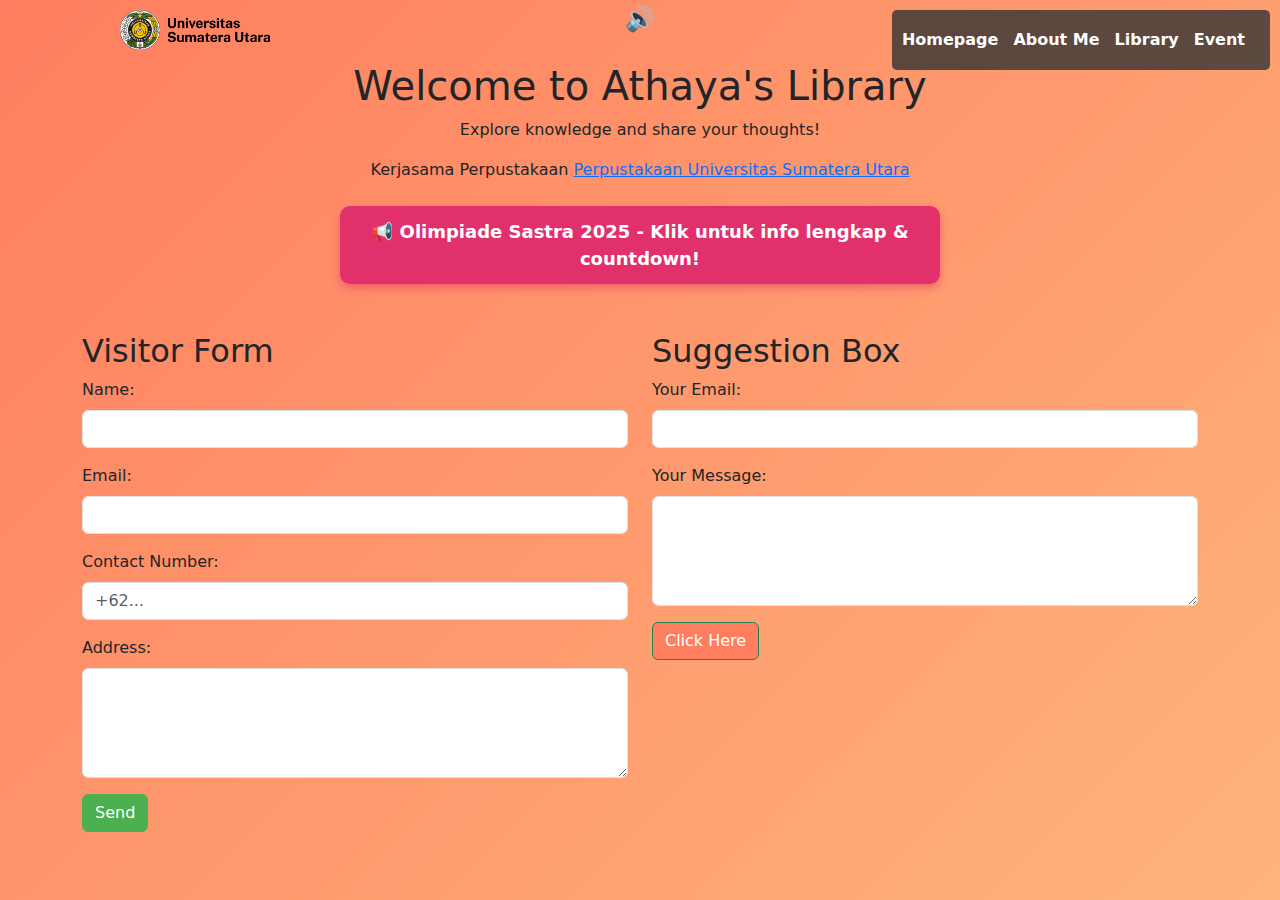
==== commit c5215a68: "menambahkan perubahan" ====
--- a/index.html
+++ b/index.html
@@ -2,16 +2,16 @@
 <html lang="en">
 <head>
     <title>Welcome To Athaya's Library</title>
-    <meta charset="UTF-8">
-    <meta name="viewport" content="width=device-width, initial-scale=1.0">
-    <link rel="stylesheet" href="style.css">
-    <link href="https://cdn.jsdelivr.net/npm/bootstrap@5.3.0/dist/css/bootstrap.min.css" rel="stylesheet">
+    <meta charset="UTF-8" />
+    <meta name="viewport" content="width=device-width, initial-scale=1" />
+    <link rel="stylesheet" href="style.css" />
+    <link href="https://cdn.jsdelivr.net/npm/bootstrap@5.3.0/dist/css/bootstrap.min.css" rel="stylesheet" />
 </head>
 <body>
 
     <!-- Menyisipkan Logo USU -->
     <div class="logo-container">
-        <img src="images/usu.png" alt="Logo USU" class="logo">
+        <img src="images/usu.png" alt="Logo USU" class="logo" />
     </div>
 
     <!-- Navbar -->
@@ -20,6 +20,7 @@
             <li class="dropdown"><a href="#" class="nav-button">Homepage</a></li>
             <li class="dropdown"><a href="about.html" class="nav-button">About Me</a></li>
             <li class="dropdown"><a href="library.html" class="nav-button">Library</a></li>
+            <li class="dropdown"><a href="event.html" class="nav-button">Event</a></li>
         </ul>
     </nav>
 
@@ -38,6 +39,13 @@
           <a href="https://library.usu.ac.id" target="_blank">Perpustakaan Universitas Sumatera Utara</a></p>
     </header>
 
+    <!-- Banner Event Kecil -->
+    <div class="event-banner text-center my-4">
+      <a href="event.html" class="event-link">
+        <strong>📢 Olimpiade Sastra 2025 - Klik untuk info lengkap & countdown!</strong>
+      </a>
+    </div>
+
     <!-- Visitor Form and Suggestion Box -->
     <div class="container mt-5">
         <div class="row">
@@ -47,15 +55,15 @@
                 <form action="https://formspree.io/f/mjkykndy" method="POST">
                     <div class="mb-3">
                         <label for="name" class="form-label">Name:</label>
-                        <input type="text" id="name" name="name" class="form-control" required>
+                        <input type="text" id="name" name="name" class="form-control" required />
                     </div>
                     <div class="mb-3">
                         <label for="email" class="form-label">Email:</label>
-                        <input type="email" id="email" name="email" class="form-control" required>
+                        <input type="email" id="email" name="email" class="form-control" required />
                     </div>
                     <div class="mb-3">
                         <label for="number" class="form-label">Contact Number:</label>
-                        <input type="tel" id="number" name="number" placeholder="+62..." class="form-control" required>
+                        <input type="tel" id="number" name="number" placeholder="+62..." class="form-control" required />
                     </div>
                     <div class="mb-3">
                         <label for="address" class="form-label">Address:</label>
@@ -71,13 +79,12 @@
                 <form action="https://formspree.io/f/xgvavgqq" method="POST">
                     <div class="mb-3">
                         <label for="" class="form-label">Your Email:</label>
-                        <input type="email" name="email" class="form-control">
+                        <input type="email" name="email" class="form-control" />
                     </div>
                     <div class="mb-3">
                         <label for="" class="form-label">Your Message:</label>
                         <textarea name="message" rows="4" class="form-control"></textarea>
                     </div>
-                    <!-- your other form fields go here -->
                     <button type="submit" class="btn btn-success">Click Here</button>
                 </form>
             </div>
--- a/style.css
+++ b/style.css
@@ -1,161 +1,229 @@
 /* Global Styles */
 body {
-   margin: 0;
-   padding: 0;
-   font-family: Arial, sans-serif;
-   text-align: center; /* Center all text content */
-   background: linear-gradient(135deg, #ff7e5f, #feb47b); /* Gradient background */
-   min-height: 100vh; /* Ensures the body takes at least the full height of the viewport */
+  margin: 0;
+  padding: 0;
+  font-family: Arial, sans-serif;
+  text-align: center; /* Center all text content */
+  background: linear-gradient(135deg, #ff7e5f, #feb47b); /* Gradient background */
+  min-height: 100vh; /* Ensures the body takes at least the full height of the viewport */
 }
 
 /* GIF Container */
 .gif-container {
-   position: absolute; /* Memposisikan elemen secara absolut */
-   top: 10px; /* Jarak dari atas */
-   left: 10px; /* Jarak dari kiri */
+  position: absolute; /* Memposisikan elemen secara absolut */
+  top: 10px; /* Jarak dari atas */
+  left: 10px; /* Jarak dari kiri */
 }
 
 .gif-container img {
-   width: 100px; /* Atur lebar animasi agar tidak terlalu besar */
-   height: auto; /* Menjaga rasio aspek gambar agar tidak terdistorsi */
+  width: 100px; /* Atur lebar animasi agar tidak terlalu besar */
+  height: auto; /* Menjaga rasio aspek gambar agar tidak terdistorsi */
 }
 
 /* Logo Container */
 .logo-container {
-  position: absolute; /* Memposisikan elemen secara absolut */
-  top: 10px; /* Jarak dari atas */
-  left: 120px; /* Jarak dari kiri untuk menghindari tumpang tindih dengan GIF */
+ position: absolute; /* Memposisikan elemen secara absolut */
+ top: 10px; /* Jarak dari atas */
+ left: 120px; /* Jarak dari kiri untuk menghindari tumpang tindih dengan GIF */
 }
 
 .logo {
-  width: 150px; /* Atur lebar logo sesuai kebutuhan */
+ width: 150px; /* Atur lebar logo sesuai kebutuhan */
 }
 
 /* Navigation Bar */
 nav {
-  position: absolute; /* Position element absolutely */
-  top: 10px; /* Distance from the top */
-  right: 10px; /* Distance from the right edge */
-  background-color: rgba(51, 51, 51, 0.8); /* Semi-transparent background for better visibility */
-  padding: 10px; /* Add some padding around the nav */
-  border-radius: 5px; /* Optional: Rounded corners */
+ position: absolute; /* Position element absolutely */
+ top: 10px; /* Distance from the top */
+ right: 10px; /* Distance from the right edge */
+ background-color: rgba(51, 51, 51, 0.8); /* Semi-transparent background for better visibility */
+ padding: 10px; /* Add some padding around the nav */
+ border-radius: 5px; /* Optional: Rounded corners */
 }
 
 nav ul {
-  list-style-type: none;
-  margin: 0;
-  padding: 0;
+ list-style-type: none;
+ margin: 0;
+ padding: 0;
 }
 
 nav ul li {
-  display: inline;
-  margin-right: 15px;
+ display: inline;
+ margin-right: 15px;
 }
 
 nav ul li a {
-  text-decoration: none;
-  color: white; /* Keep original text color */
-  font-weight: bold;
+ text-decoration: none;
+ color: white; /* Keep original text color */
+ font-weight: bold;
 }
 
 /* Tombol On/Off Suara (Ikon 🔊/🔇) */
 #toggle-sound {
-  font-size: 24px; /* Ukuran ikon suara */
-  background-color: transparent; /* Tanpa latar belakang */
-  border: none; /* Tanpa border */
-  cursor: pointer; /* Menampilkan kursor pointer saat hover */
+ font-size: 24px; /* Ukuran ikon suara */
+ background-color: transparent; /* Tanpa latar belakang */
+ border: none; /* Tanpa border */
+ cursor: pointer; /* Menampilkan kursor pointer saat hover */
 }
 
 /* Efek hover pada tombol suara (ikon) */
 #toggle-sound:hover {
-  color: #4CAF50; /* Ubah warna ikon saat hover menjadi hijau */
+ color: #4CAF50; /* Ubah warna ikon saat hover menjadi hijau */
 }
 
 /* Header Styles */
 header {
-  margin-top: 20px;
+ margin-top: 20px;
 }
 
 header h1 {
-  font-size: 2.5em;
+ font-size: 2.5em;
 }
 
 /* Centering Content for About Details Section (Jika digunakan di halaman lain)*/
 section#about-details {
-  display:flex;
-  justify-content:center; /* Center horizontally */
-  align-items:center; /* Center vertically */
-  margin-top:20px; /* Add spacing above section content */ 
+ display:flex;
+ justify-content:center; /* Center horizontally */
+ align-items:center; /* Center vertically */
+ margin-top:20px; /* Add spacing above section content */ 
 }
 
 table {
-  border-collapse: collapse; /* Merge table borders for cleaner look */
-  width: 50%; /* Set table width to half of the container width */
+ border-collapse: collapse; /* Merge table borders for cleaner look */
+ width: 50%; /* Set table width to half of the container width */
 }
 
 th, td {
-  border: 1px solid #ddd; /* Add cell borders for clarity */
-  padding: 10px; /* Add padding for better spacing between content and borders */
+ border: 1px solid #ddd; /* Add cell borders for clarity */
+ padding: 10px; /* Add padding for better spacing between content and borders */
 }
 
 th {
-  background-color:#f2f2f2; /* Light gray background for table headers to differentiate them from rows */ 
+ background-color:#f2f2f2; /* Light gray background for table headers to differentiate them from rows */ 
 }
 
 /* Gaya untuk item buku di library (Jika digunakan di halaman lain)*/
 .book-item {
-  text-align:center;
-  margin:20px auto;
-  max-width:300px;
-  border:1px solid #ddd;
-  border-radius:10px;
-  padding:15px;
-  background-color:#fff;
+ text-align:center;
+ margin:20px auto;
+ max-width:300px;
+ border:1px solid #ddd;
+ border-radius:10px;
+ padding:15px;
+ background-color:#fff;
 }
 
 /* Gaya untuk gambar sampul buku (Jika digunakan di halaman lain)*/
 .book-cover {
-  width:100%;
-  height:auto;
+ width:100%;
+ height:auto;
 }
 
 /* Gaya untuk judul buku di library item (Jika digunakan di halaman lain)*/
 .book-item h2 {
-  font-size:20px;
+ font-size:20px;
 }
 
 /* Gaya untuk tombol baca di library item (Jika digunakan di halaman lain)*/
 .read-button {
-  display:inline-block;
-  margin-top:.5em;
-  padding:.5em .75em;
-  background-color:#4CAF50;
-  color:white;
+ display:inline-block;
+ margin-top:.5em;
+ padding:.5em .75em;
+ background-color:#4CAF50;
+ color:white;
 }
 
 /* Visitor Form and Suggestion Box Styling - Tambahan Baru untuk Bootstrap Grid*/
 .container {
-  margin-top:30px; /* Memberi jarak antara header dan form */
-
+ margin-top:30px; /* Memberi jarak antara header dan form */
 }
 
 form h2 {
-  margin-bottom:20px; /* Memberi jarak antara judul dan form */ 
+ margin-bottom:20px; /* Memberi jarak antara judul dan form */ 
 }
 
 button.btn-primary {
-  background-color:#4CAF50; /* Hijau sesuai tema */ 
-  border-color:#4CAF50; /* Warna border tombol hijau */ 
+ background-color:#4CAF50; /* Hijau sesuai tema */ 
+ border-color:#4CAF50; /* Warna border tombol hijau */ 
 }
 
 button.btn-primary:hover {
-  background-color:#45a049; /* Hijau lebih gelap saat hover */ 
+ background-color:#45a049; /* Hijau lebih gelap saat hover */ 
 }
 
 button.btn-success {
-  background-color:#ff7e5f; /* Warna tombol sesuai gradien tema */ 
+ background-color:#ff7e5f; /* Warna tombol sesuai gradien tema */ 
 }
 
 button.btn-success:hover {
-  background-color:#feb47b; /* Warna tombol lebih terang saat hover */ 
+ background-color:#feb47b; /* Warna tombol lebih terang saat hover */ 
+}
+
+/* Banner Event Kecil di Homepage */
+.event-banner {
+ background: #e1306c;
+ color: white;
+ padding: 12px 20px;
+ border-radius: 10px;
+ max-width: 600px;
+ margin: 0 auto;
+ box-shadow: 0 4px 8px rgba(225, 48, 108, 0.5);
+ transition: background-color 0.3s ease;
+}
+
+.event-banner:hover {
+ background: #ad1457;
+}
+
+.event-link {
+ color: white;
+ text-decoration: none;
+ font-size: 18px;
+}
+
+/* Styling Poster Event (untuk event.html) */
+#event-poster {
+ max-width: 400px;
+ margin: 0 auto;
+ padding: 15px;
+ border: 4px solid #e1306c; /* Warna Instagram pink */
+ border-radius: 15px;
+ background: #fff;
+ box-shadow: 0 8px 16px rgba(0,0,0,0.2);
+}
+
+.poster-image {
+ width: 100%;
+ height: auto;
+ border-radius: 10px;
+ cursor: pointer;
+ transition: transform 0.3s ease;
+}
+
+.poster-image:hover {
+ transform: scale(1.05);
+}
+
+/* Styling Countdown Box (untuk event.html) */
+.countdown-box {
+ font-family: 'Segoe UI', Tahoma, Geneva, Verdana, sans-serif;
+ font-size: 22px;
+ font-weight: 600;
+ color: #e1306c;
+ margin-top: 10px;
+ background: #fce4ec;
+ padding: 10px 20px;
+ border-radius: 12px;
+ box-shadow: inset 0 0 10px #f8bbd0;
+}
+
+.countdown-box span {
+ font-weight: 700;
+ color: #ad1457;
+}
+
+/* Navbar active link highlight (opsional) */
+nav ul li a.active {
+ color: #e1306c;
+ font-weight: bold;
 }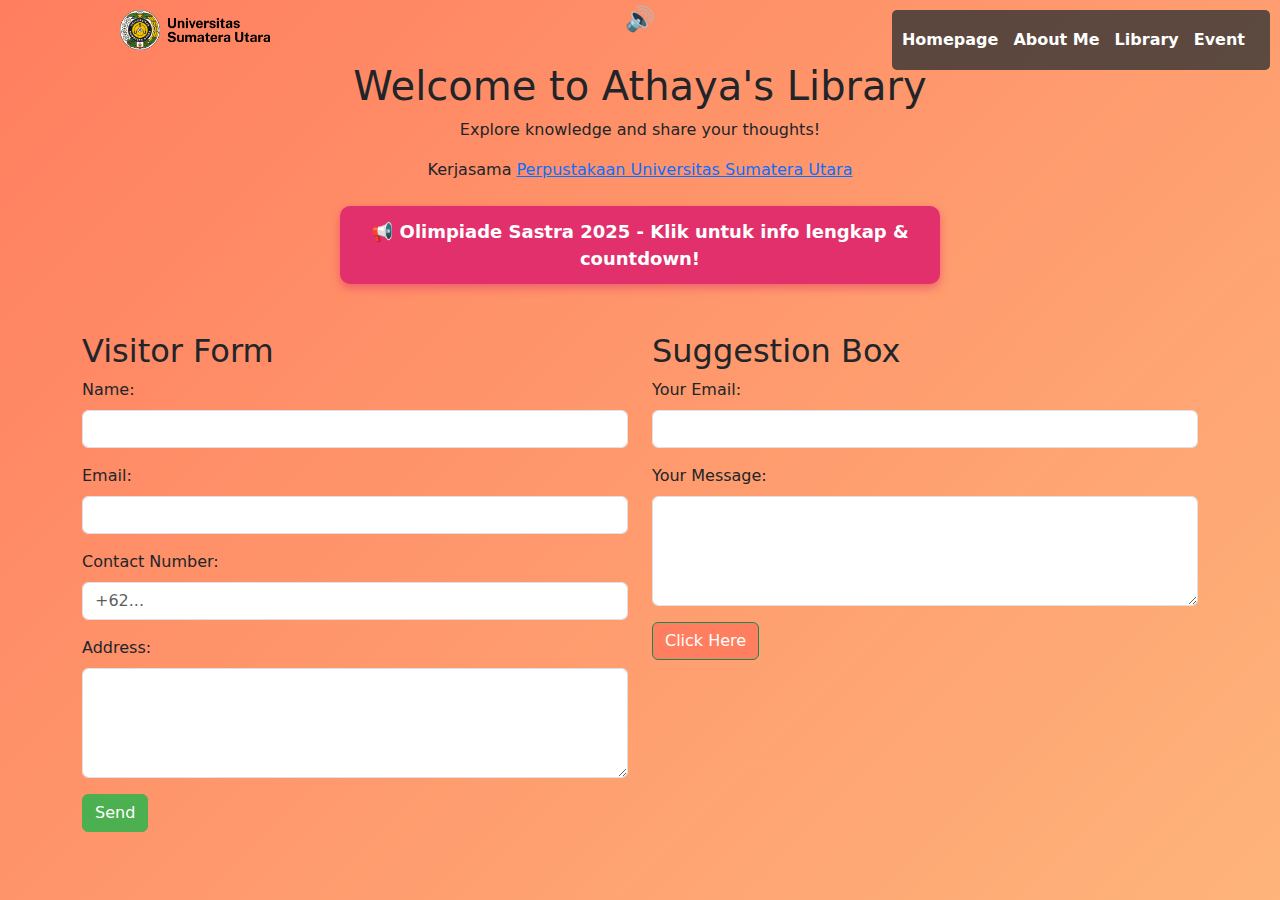
==== commit f9e1ef38: "menambahkan index.html" ====
--- a/index.html
+++ b/index.html
@@ -35,7 +35,7 @@
     <header class="text-center">
         <h1>Welcome to Athaya's Library</h1>
         <p>Explore knowledge and share your thoughts!</p>
-        <p>Kerjasama Perpustakaan 
+        <p>Kerjasama 
           <a href="https://library.usu.ac.id" target="_blank">Perpustakaan Universitas Sumatera Utara</a></p>
     </header>
 
